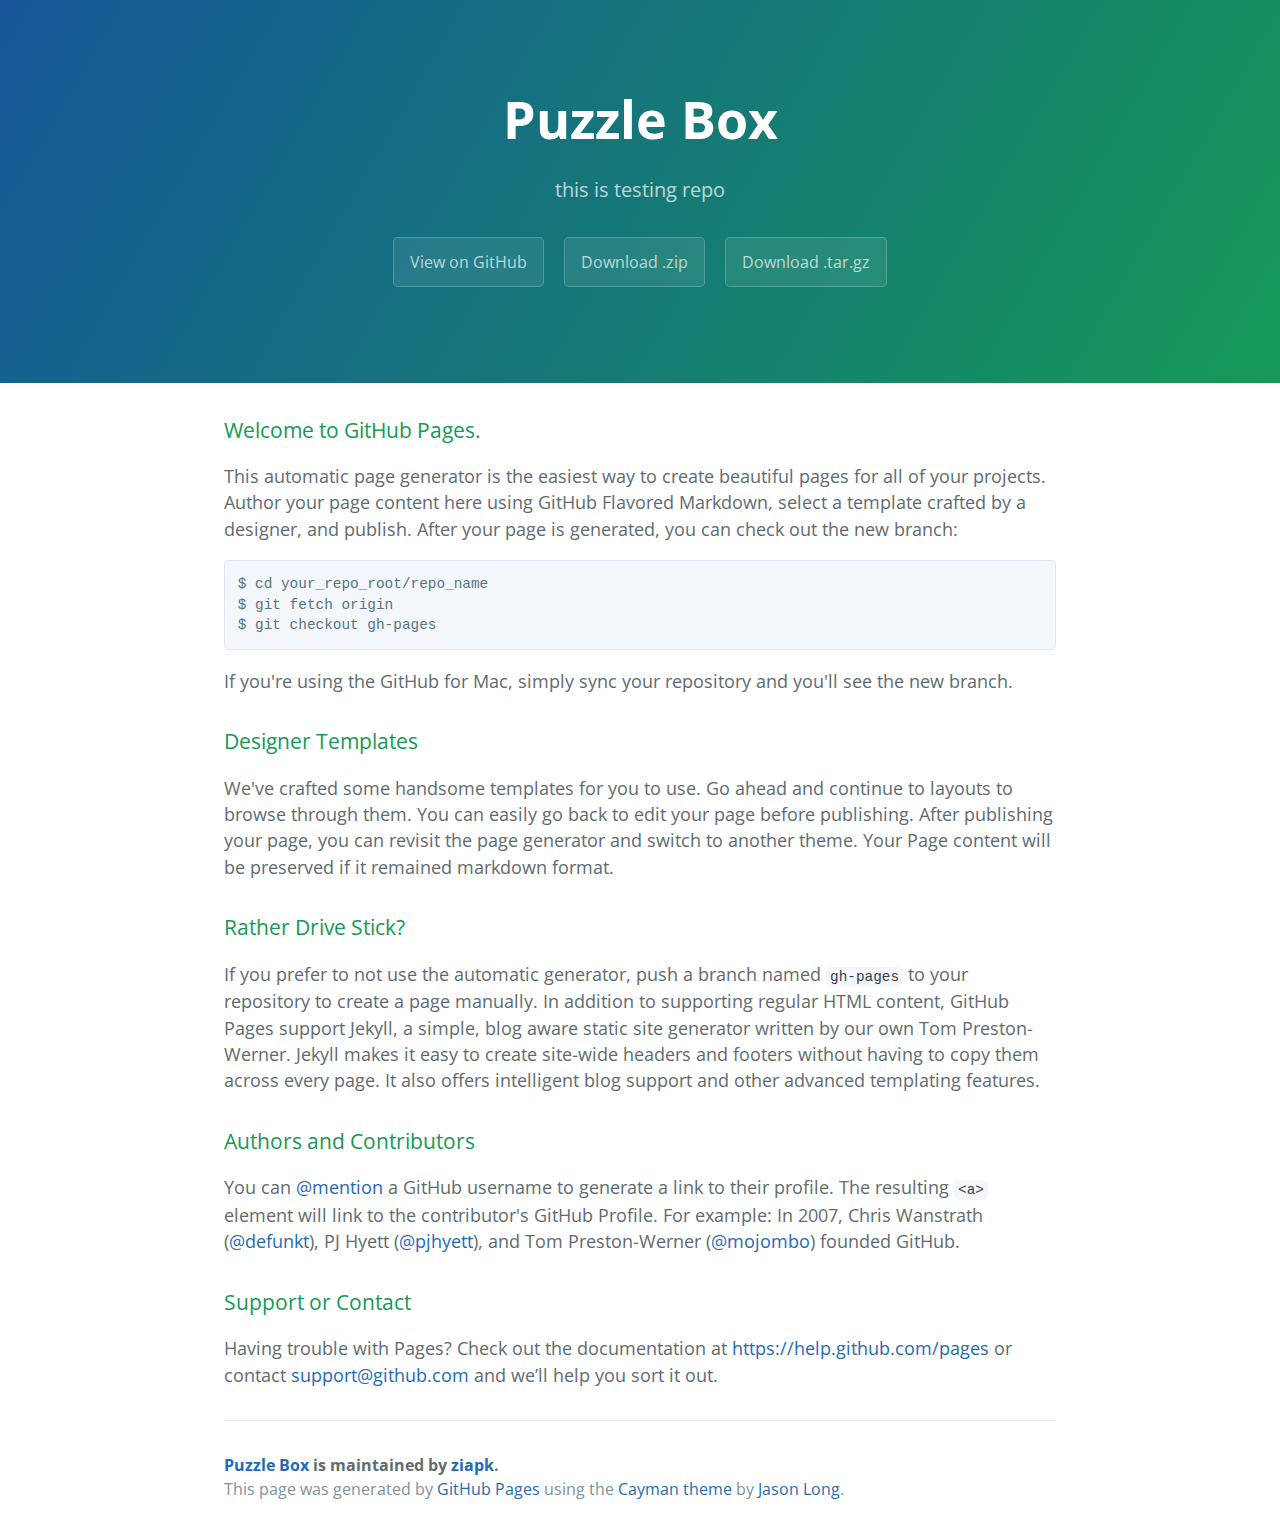
==== index.html @ b8d3c36f "Create gh-pages branch via GitHub" ====
<!DOCTYPE html>
<html lang="en-us">
  <head>
    <meta charset="UTF-8">
    <title>Puzzle Box by ziapk</title>
    <meta name="viewport" content="width=device-width, initial-scale=1">
    <link rel="stylesheet" type="text/css" href="stylesheets/normalize.css" media="screen">
    <link href='http://fonts.googleapis.com/css?family=Open+Sans:400,700' rel='stylesheet' type='text/css'>
    <link rel="stylesheet" type="text/css" href="stylesheets/stylesheet.css" media="screen">
    <link rel="stylesheet" type="text/css" href="stylesheets/github-light.css" media="screen">
  </head>
  <body>
    <section class="page-header">
      <h1 class="project-name">Puzzle Box</h1>
      <h2 class="project-tagline">this is testing repo</h2>
      <a href="https://github.com/ziapk/test" class="btn">View on GitHub</a>
      <a href="https://github.com/ziapk/test/zipball/master" class="btn">Download .zip</a>
      <a href="https://github.com/ziapk/test/tarball/master" class="btn">Download .tar.gz</a>
    </section>

    <section class="main-content">
      <h3>
<a id="welcome-to-github-pages" class="anchor" href="#welcome-to-github-pages" aria-hidden="true"><span class="octicon octicon-link"></span></a>Welcome to GitHub Pages.</h3>

<p>This automatic page generator is the easiest way to create beautiful pages for all of your projects. Author your page content here using GitHub Flavored Markdown, select a template crafted by a designer, and publish. After your page is generated, you can check out the new branch:</p>

<pre><code>$ cd your_repo_root/repo_name
$ git fetch origin
$ git checkout gh-pages
</code></pre>

<p>If you're using the GitHub for Mac, simply sync your repository and you'll see the new branch.</p>

<h3>
<a id="designer-templates" class="anchor" href="#designer-templates" aria-hidden="true"><span class="octicon octicon-link"></span></a>Designer Templates</h3>

<p>We've crafted some handsome templates for you to use. Go ahead and continue to layouts to browse through them. You can easily go back to edit your page before publishing. After publishing your page, you can revisit the page generator and switch to another theme. Your Page content will be preserved if it remained markdown format.</p>

<h3>
<a id="rather-drive-stick" class="anchor" href="#rather-drive-stick" aria-hidden="true"><span class="octicon octicon-link"></span></a>Rather Drive Stick?</h3>

<p>If you prefer to not use the automatic generator, push a branch named <code>gh-pages</code> to your repository to create a page manually. In addition to supporting regular HTML content, GitHub Pages support Jekyll, a simple, blog aware static site generator written by our own Tom Preston-Werner. Jekyll makes it easy to create site-wide headers and footers without having to copy them across every page. It also offers intelligent blog support and other advanced templating features.</p>

<h3>
<a id="authors-and-contributors" class="anchor" href="#authors-and-contributors" aria-hidden="true"><span class="octicon octicon-link"></span></a>Authors and Contributors</h3>

<p>You can <a href="https://github.com/blog/821" class="user-mention">@mention</a> a GitHub username to generate a link to their profile. The resulting <code>&lt;a&gt;</code> element will link to the contributor's GitHub Profile. For example: In 2007, Chris Wanstrath (<a href="https://github.com/defunkt" class="user-mention">@defunkt</a>), PJ Hyett (<a href="https://github.com/pjhyett" class="user-mention">@pjhyett</a>), and Tom Preston-Werner (<a href="https://github.com/mojombo" class="user-mention">@mojombo</a>) founded GitHub.</p>

<h3>
<a id="support-or-contact" class="anchor" href="#support-or-contact" aria-hidden="true"><span class="octicon octicon-link"></span></a>Support or Contact</h3>

<p>Having trouble with Pages? Check out the documentation at <a href="https://help.github.com/pages">https://help.github.com/pages</a> or contact <a href="mailto:support@github.com">support@github.com</a> and we’ll help you sort it out.</p>

      <footer class="site-footer">
        <span class="site-footer-owner"><a href="https://github.com/ziapk/test">Puzzle Box</a> is maintained by <a href="https://github.com/ziapk">ziapk</a>.</span>

        <span class="site-footer-credits">This page was generated by <a href="https://pages.github.com">GitHub Pages</a> using the <a href="https://github.com/jasonlong/cayman-theme">Cayman theme</a> by <a href="https://twitter.com/jasonlong">Jason Long</a>.</span>
      </footer>

    </section>

  
  </body>
</html>
---- stylesheets/stylesheet.css ----
* {
  box-sizing: border-box; }

body {
  padding: 0;
  margin: 0;
  font-family: "Open Sans", "Helvetica Neue", Helvetica, Arial, sans-serif;
  font-size: 16px;
  line-height: 1.5;
  color: #606c71; }

a {
  color: #1e6bb8;
  text-decoration: none; }
  a:hover {
    text-decoration: underline; }

.btn {
  display: inline-block;
  margin-bottom: 1rem;
  color: rgba(255, 255, 255, 0.7);
  background-color: rgba(255, 255, 255, 0.08);
  border-color: rgba(255, 255, 255, 0.2);
  border-style: solid;
  border-width: 1px;
  border-radius: 0.3rem;
  transition: color 0.2s, background-color 0.2s, border-color 0.2s; }
  .btn + .btn {
    margin-left: 1rem; }

.btn:hover {
  color: rgba(255, 255, 255, 0.8);
  text-decoration: none;
  background-color: rgba(255, 255, 255, 0.2);
  border-color: rgba(255, 255, 255, 0.3); }

@media screen and (min-width: 64em) {
  .btn {
    padding: 0.75rem 1rem; } }

@media screen and (min-width: 42em) and (max-width: 64em) {
  .btn {
    padding: 0.6rem 0.9rem;
    font-size: 0.9rem; } }

@media screen and (max-width: 42em) {
  .btn {
    display: block;
    width: 100%;
    padding: 0.75rem;
    font-size: 0.9rem; }
    .btn + .btn {
      margin-top: 1rem;
      margin-left: 0; } }

.page-header {
  color: #fff;
  text-align: center;
  background-color: #159957;
  background-image: linear-gradient(120deg, #155799, #159957); }

@media screen and (min-width: 64em) {
  .page-header {
    padding: 5rem 6rem; } }

@media screen and (min-width: 42em) and (max-width: 64em) {
  .page-header {
    padding: 3rem 4rem; } }

@media screen and (max-width: 42em) {
  .page-header {
    padding: 2rem 1rem; } }

.project-name {
  margin-top: 0;
  margin-bottom: 0.1rem; }

@media screen and (min-width: 64em) {
  .project-name {
    font-size: 3.25rem; } }

@media screen and (min-width: 42em) and (max-width: 64em) {
  .project-name {
    font-size: 2.25rem; } }

@media screen and (max-width: 42em) {
  .project-name {
    font-size: 1.75rem; } }

.project-tagline {
  margin-bottom: 2rem;
  font-weight: normal;
  opacity: 0.7; }

@media screen and (min-width: 64em) {
  .project-tagline {
    font-size: 1.25rem; } }

@media screen and (min-width: 42em) and (max-width: 64em) {
  .project-tagline {
    font-size: 1.15rem; } }

@media screen and (max-width: 42em) {
  .project-tagline {
    font-size: 1rem; } }

.main-content :first-child {
  margin-top: 0; }
.main-content img {
  max-width: 100%; }
.main-content h1, .main-content h2, .main-content h3, .main-content h4, .main-content h5, .main-content h6 {
  margin-top: 2rem;
  margin-bottom: 1rem;
  font-weight: normal;
  color: #159957; }
.main-content p {
  margin-bottom: 1em; }
.main-content code {
  padding: 2px 4px;
  font-family: Consolas, "Liberation Mono", Menlo, Courier, monospace;
  font-size: 0.9rem;
  color: #383e41;
  background-color: #f3f6fa;
  border-radius: 0.3rem; }
.main-content pre {
  padding: 0.8rem;
  margin-top: 0;
  margin-bottom: 1rem;
  font: 1rem Consolas, "Liberation Mono", Menlo, Courier, monospace;
  color: #567482;
  word-wrap: normal;
  background-color: #f3f6fa;
  border: solid 1px #dce6f0;
  border-radius: 0.3rem; }
  .main-content pre > code {
    padding: 0;
    margin: 0;
    font-size: 0.9rem;
    color: #567482;
    word-break: normal;
    white-space: pre;
    background: transparent;
    border: 0; }
.main-content .highlight {
  margin-bottom: 1rem; }
  .main-content .highlight pre {
    margin-bottom: 0;
    word-break: normal; }
.main-content .highlight pre, .main-content pre {
  padding: 0.8rem;
  overflow: auto;
  font-size: 0.9rem;
  line-height: 1.45;
  border-radius: 0.3rem; }
.main-content pre code, .main-content pre tt {
  display: inline;
  max-width: initial;
  padding: 0;
  margin: 0;
  overflow: initial;
  line-height: inherit;
  word-wrap: normal;
  background-color: transparent;
  border: 0; }
  .main-content pre code:before, .main-content pre code:after, .main-content pre tt:before, .main-content pre tt:after {
    content: normal; }
.main-content ul, .main-content ol {
  margin-top: 0; }
.main-content blockquote {
  padding: 0 1rem;
  margin-left: 0;
  color: #819198;
  border-left: 0.3rem solid #dce6f0; }
  .main-content blockquote > :first-child {
    margin-top: 0; }
  .main-content blockquote > :last-child {
    margin-bottom: 0; }
.main-content table {
  display: block;
  width: 100%;
  overflow: auto;
  word-break: normal;
  word-break: keep-all; }
  .main-content table th {
    font-weight: bold; }
  .main-content table th, .main-content table td {
    padding: 0.5rem 1rem;
    border: 1px solid #e9ebec; }
.main-content dl {
  padding: 0; }
  .main-content dl dt {
    padding: 0;
    margin-top: 1rem;
    font-size: 1rem;
    font-weight: bold; }
  .main-content dl dd {
    padding: 0;
    margin-bottom: 1rem; }
.main-content hr {
  height: 2px;
  padding: 0;
  margin: 1rem 0;
  background-color: #eff0f1;
  border: 0; }

@media screen and (min-width: 64em) {
  .main-content {
    max-width: 64rem;
    padding: 2rem 6rem;
    margin: 0 auto;
    font-size: 1.1rem; } }

@media screen and (min-width: 42em) and (max-width: 64em) {
  .main-content {
    padding: 2rem 4rem;
    font-size: 1.1rem; } }

@media screen and (max-width: 42em) {
  .main-content {
    padding: 2rem 1rem;
    font-size: 1rem; } }

.site-footer {
  padding-top: 2rem;
  margin-top: 2rem;
  border-top: solid 1px #eff0f1; }

.site-footer-owner {
  display: block;
  font-weight: bold; }

.site-footer-credits {
  color: #819198; }

@media screen and (min-width: 64em) {
  .site-footer {
    font-size: 1rem; } }

@media screen and (min-width: 42em) and (max-width: 64em) {
  .site-footer {
    font-size: 1rem; } }

@media screen and (max-width: 42em) {
  .site-footer {
    font-size: 0.9rem; } }
---- stylesheets/github-light.css ----
/*
   Copyright 2014 GitHub Inc.

   Licensed under the Apache License, Version 2.0 (the "License");
   you may not use this file except in compliance with the License.
   You may obtain a copy of the License at

       http://www.apache.org/licenses/LICENSE-2.0

   Unless required by applicable law or agreed to in writing, software
   distributed under the License is distributed on an "AS IS" BASIS,
   WITHOUT WARRANTIES OR CONDITIONS OF ANY KIND, either express or implied.
   See the License for the specific language governing permissions and
   limitations under the License.

*/

.pl-c /* comment */ {
  color: #969896;
}

.pl-c1      /* constant, markup.raw, meta.diff.header, meta.module-reference, meta.property-name, support, support.constant, support.variable, variable.other.constant */,
.pl-s .pl-v /* string variable */ {
  color: #0086b3;
}

.pl-e  /* entity */,
.pl-en /* entity.name */ {
  color: #795da3;
}

.pl-s .pl-s1 /* string source */,
.pl-smi      /* storage.modifier.import, storage.modifier.package, storage.type.java, variable.other, variable.parameter.function */ {
  color: #333;
}

.pl-ent /* entity.name.tag */ {
  color: #63a35c;
}

.pl-k /* keyword, storage, storage.type */ {
  color: #a71d5d;
}

.pl-pds              /* punctuation.definition.string, string.regexp.character-class */,
.pl-s                /* string */,
.pl-s .pl-pse .pl-s1 /* string punctuation.section.embedded source */,
.pl-sr               /* string.regexp */,
.pl-sr .pl-cce       /* string.regexp constant.character.escape */,
.pl-sr .pl-sra       /* string.regexp string.regexp.arbitrary-repitition */,
.pl-sr .pl-sre       /* string.regexp source.ruby.embedded */ {
  color: #183691;
}

.pl-v /* variable */ {
  color: #ed6a43;
}

.pl-id /* invalid.deprecated */ {
  color: #b52a1d;
}

.pl-ii /* invalid.illegal */ {
  background-color: #b52a1d;
  color: #f8f8f8;
}

.pl-sr .pl-cce /* string.regexp constant.character.escape */ {
  color: #63a35c;
  font-weight: bold;
}

.pl-ml /* markup.list */ {
  color: #693a17;
}

.pl-mh        /* markup.heading */,
.pl-mh .pl-en /* markup.heading entity.name */,
.pl-ms        /* meta.separator */ {
  color: #1d3e81;
  font-weight: bold;
}

.pl-mq /* markup.quote */ {
  color: #008080;
}

.pl-mi /* markup.italic */ {
  color: #333;
  font-style: italic;
}

.pl-mb /* markup.bold */ {
  color: #333;
  font-weight: bold;
}

.pl-md /* markup.deleted, meta.diff.header.from-file */ {
  background-color: #ffecec;
  color: #bd2c00;
}

.pl-mi1 /* markup.inserted, meta.diff.header.to-file */ {
  background-color: #eaffea;
  color: #55a532;
}

.pl-mdr /* meta.diff.range */ {
  color: #795da3;
  font-weight: bold;
}

.pl-mo /* meta.output */ {
  color: #1d3e81;
}
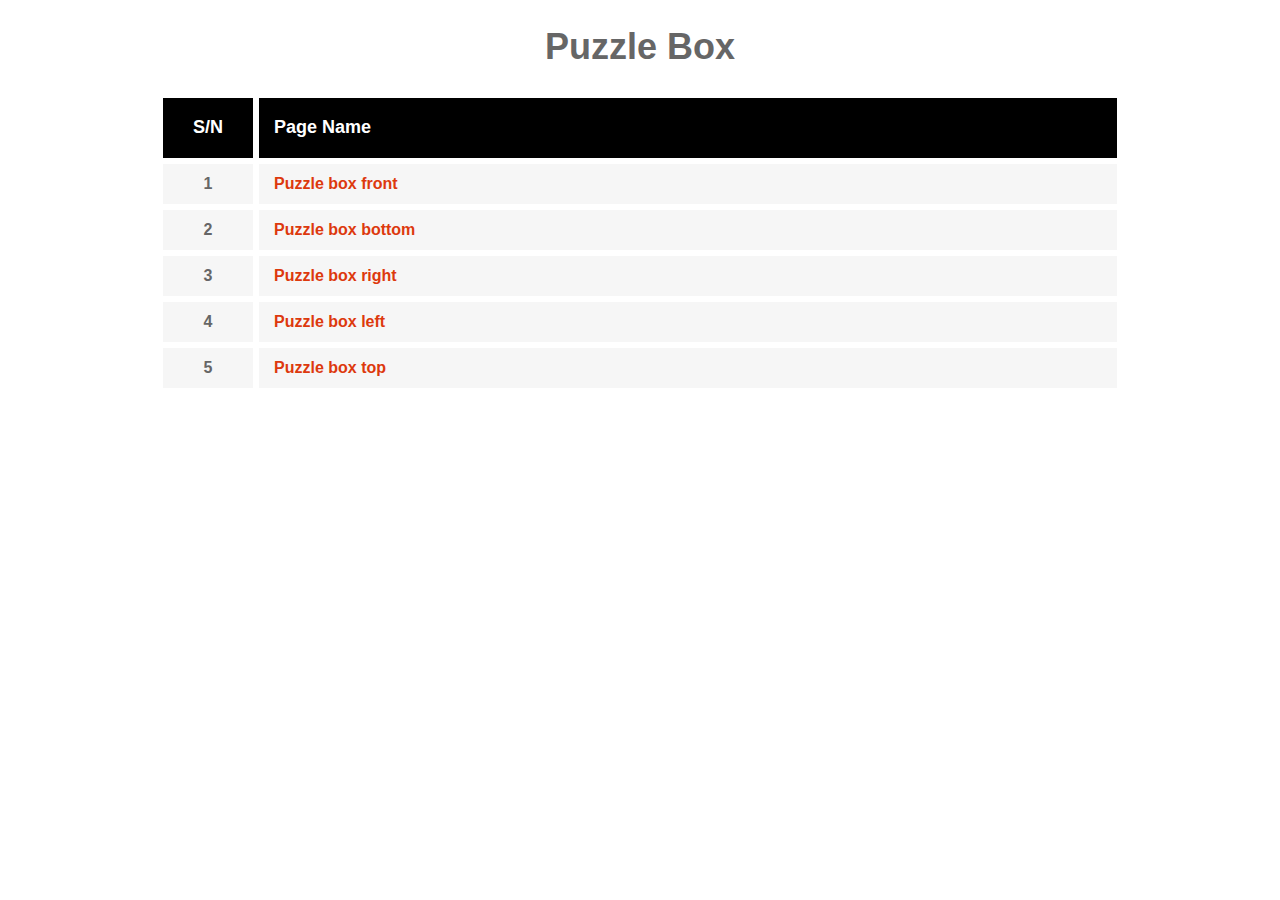
==== commit 12b12c50: "update test" ====
--- a/index.html
+++ b/index.html
@@ -1,65 +1,104 @@
 <!DOCTYPE html>
-<html lang="en-us">
-  <head>
-    <meta charset="UTF-8">
-    <title>Puzzle Box by ziapk</title>
-    <meta name="viewport" content="width=device-width, initial-scale=1">
-    <link rel="stylesheet" type="text/css" href="stylesheets/normalize.css" media="screen">
-    <link href='http://fonts.googleapis.com/css?family=Open+Sans:400,700' rel='stylesheet' type='text/css'>
-    <link rel="stylesheet" type="text/css" href="stylesheets/stylesheet.css" media="screen">
-    <link rel="stylesheet" type="text/css" href="stylesheets/github-light.css" media="screen">
-  </head>
-  <body>
-    <section class="page-header">
-      <h1 class="project-name">Puzzle Box</h1>
-      <h2 class="project-tagline">this is testing repo</h2>
-      <a href="https://github.com/ziapk/test" class="btn">View on GitHub</a>
-      <a href="https://github.com/ziapk/test/zipball/master" class="btn">Download .zip</a>
-      <a href="https://github.com/ziapk/test/tarball/master" class="btn">Download .tar.gz</a>
-    </section>
+<head>
+    <meta http-equiv="Content-Type" content="text/html; charset=utf-8" />
+    <meta name="viewport" content="width=device-width" />
+    <title>Index of Puzzle Box</title>
 
-    <section class="main-content">
-      <h3>
-<a id="welcome-to-github-pages" class="anchor" href="#welcome-to-github-pages" aria-hidden="true"><span class="octicon octicon-link"></span></a>Welcome to GitHub Pages.</h3>
+<style>
+body, input, select, textarea{
+	font-family:Arial, Helvetica, sans-serif;
+	font-size:12px;
+	color:#666666;
+	line-height:1.3;
+}
+h1{
+	text-align:center;
+	font-size:36px;
+}
+.container{
+	margin:0 auto;
+	width:960px;
+}
+a{
+	color:#dd390d;
+	text-decoration:none;
+}
+a:hover,
+a:focus,
+a:active{
+	color:#e99720;
+}
+table{
+	width:100%;
+	background:#f6f6f6;
+	height:100px;
+	margin:0 0 30px;
+}
+	table th{
+		color:#fff;
+		font-size:18px;
+		border:3px solid #fff;
+		height:50px;
+		padding:5px 15px;
+        text-align: left;
+        background:#000;
 
-<p>This automatic page generator is the easiest way to create beautiful pages for all of your projects. Author your page content here using GitHub Flavored Markdown, select a template crafted by a designer, and publish. After your page is generated, you can check out the new branch:</p>
+	}
+	table .project-detail{
+		width:30%;
+	}
+	table th.number{
+		width:60px;
+		text-align:center;
+	}
+	table td{
+		border:3px solid #fff;
+		height:30px;
+		padding:5px 15px;
+		font-size:16px;
+		font-weight:bold;
+	}
+    table th:first-child,
+    table td:first-child{
+        text-align: center;
+    }
+</style>
+</head>
 
-<pre><code>$ cd your_repo_root/repo_name
-$ git fetch origin
-$ git checkout gh-pages
-</code></pre>
 
-<p>If you're using the GitHub for Mac, simply sync your repository and you'll see the new branch.</p>
 
-<h3>
-<a id="designer-templates" class="anchor" href="#designer-templates" aria-hidden="true"><span class="octicon octicon-link"></span></a>Designer Templates</h3>
+<body>
+	
+<div class="container">
+	<h1>Puzzle Box</h1>
+    <table cellpadding="0" cellspacing="0">
+        <tr>
+            <th width="10%">S/N</th>
+            <th width="90%">Page Name</th>
+        </tr>
+        <tr>
+            <td>1</td>
+            <td><a target="_blank"href="puzzle-box-front.html">Puzzle box front</a></td>
+        </tr>
+        <tr>
+            <td>2</td>
+            <td><a target="_blank"href="puzzle-box-bottom.html">Puzzle box bottom</a></td>
+        </tr>
+        <tr>
+            <td>3</td>
+            <td><a target="_blank"href="puzzle-box-right.html">Puzzle box right</a></td>
+        </tr>
+        <tr>
+            <td>4</td>
+            <td><a target="_blank"href="puzzle-box-left.html">Puzzle box left</a></td>
+        </tr>
+        <tr>
+            <td>5</td>
+            <td><a target="_blank"href="puzzle-box-top.html">Puzzle box top</a></td>
+        </tr>
+    </table>
+        
+</div><!--container -->
 
-<p>We've crafted some handsome templates for you to use. Go ahead and continue to layouts to browse through them. You can easily go back to edit your page before publishing. After publishing your page, you can revisit the page generator and switch to another theme. Your Page content will be preserved if it remained markdown format.</p>
-
-<h3>
-<a id="rather-drive-stick" class="anchor" href="#rather-drive-stick" aria-hidden="true"><span class="octicon octicon-link"></span></a>Rather Drive Stick?</h3>
-
-<p>If you prefer to not use the automatic generator, push a branch named <code>gh-pages</code> to your repository to create a page manually. In addition to supporting regular HTML content, GitHub Pages support Jekyll, a simple, blog aware static site generator written by our own Tom Preston-Werner. Jekyll makes it easy to create site-wide headers and footers without having to copy them across every page. It also offers intelligent blog support and other advanced templating features.</p>
-
-<h3>
-<a id="authors-and-contributors" class="anchor" href="#authors-and-contributors" aria-hidden="true"><span class="octicon octicon-link"></span></a>Authors and Contributors</h3>
-
-<p>You can <a href="https://github.com/blog/821" class="user-mention">@mention</a> a GitHub username to generate a link to their profile. The resulting <code>&lt;a&gt;</code> element will link to the contributor's GitHub Profile. For example: In 2007, Chris Wanstrath (<a href="https://github.com/defunkt" class="user-mention">@defunkt</a>), PJ Hyett (<a href="https://github.com/pjhyett" class="user-mention">@pjhyett</a>), and Tom Preston-Werner (<a href="https://github.com/mojombo" class="user-mention">@mojombo</a>) founded GitHub.</p>
-
-<h3>
-<a id="support-or-contact" class="anchor" href="#support-or-contact" aria-hidden="true"><span class="octicon octicon-link"></span></a>Support or Contact</h3>
-
-<p>Having trouble with Pages? Check out the documentation at <a href="https://help.github.com/pages">https://help.github.com/pages</a> or contact <a href="mailto:support@github.com">support@github.com</a> and we’ll help you sort it out.</p>
-
-      <footer class="site-footer">
-        <span class="site-footer-owner"><a href="https://github.com/ziapk/test">Puzzle Box</a> is maintained by <a href="https://github.com/ziapk">ziapk</a>.</span>
-
-        <span class="site-footer-credits">This page was generated by <a href="https://pages.github.com">GitHub Pages</a> using the <a href="https://github.com/jasonlong/cayman-theme">Cayman theme</a> by <a href="https://twitter.com/jasonlong">Jason Long</a>.</span>
-      </footer>
-
-    </section>
-
-  
-  </body>
-</html>
-
+</body>
+</html>